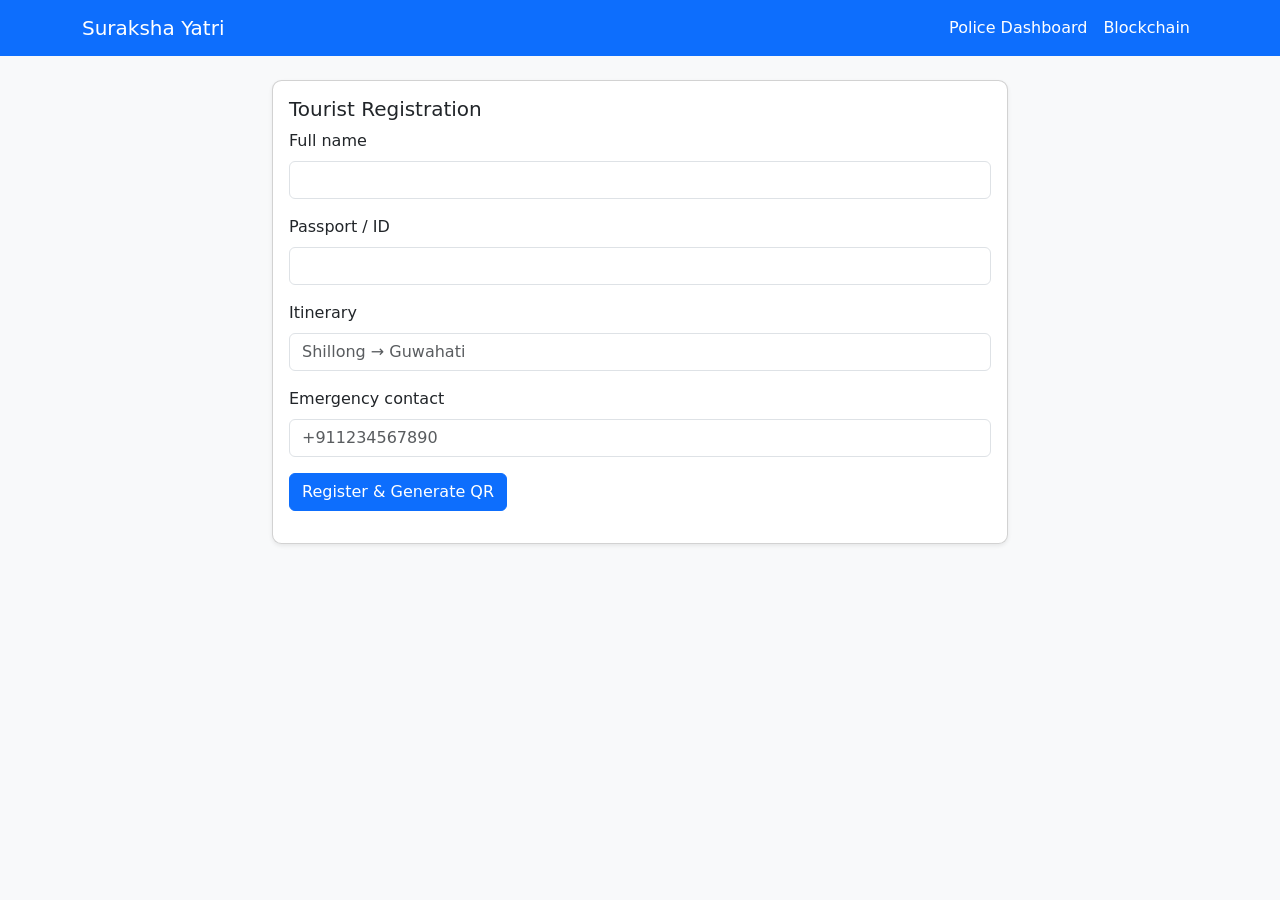
==== frontend/index.html @ e9a860fe "initial frontend commit" ====
<!doctype html>
<html lang="en">
<head>
  <meta charset="utf-8">
  <meta name="viewport" content="width=device-width,initial-scale=1">
  <title>Suraksha Yatri — Register</title>
  <link href="https://cdn.jsdelivr.net/npm/bootstrap@5.3.2/dist/css/bootstrap.min.css" rel="stylesheet">
  <link href="css/style.css" rel="stylesheet">
</head>
<body class="bg-light">
  <nav class="navbar navbar-expand navbar-dark bg-primary mb-4">
    <div class="container">
      <a class="navbar-brand" href="#">Suraksha Yatri</a>
      <div class="navbar-nav">
        <a class="nav-link text-white" href="dashboard.html">Police Dashboard</a>
        <a class="nav-link text-white" href="blockchain.html">Blockchain</a>
      </div>
    </div>
  </nav>

  <main class="container">
    <div class="row justify-content-center">
      <div class="col-md-8">
        <div class="card shadow-sm">
          <div class="card-body">
            <h5 class="card-title">Tourist Registration</h5>
            <form id="registerForm">
              <div class="mb-3">
                <label class="form-label">Full name</label>
                <input class="form-control" name="name" required>
              </div>
              <div class="mb-3">
                <label class="form-label">Passport / ID</label>
                <input class="form-control" name="passport" required>
              </div>
              <div class="mb-3">
                <label class="form-label">Itinerary</label>
                <input class="form-control" name="itinerary" placeholder="Shillong → Guwahati">
              </div>
              <div class="mb-3">
                <label class="form-label">Emergency contact</label>
                <input class="form-control" name="emergency_contact" placeholder="+911234567890" required>
              </div>

              <button class="btn btn-primary" type="submit">Register & Generate QR</button>
            </form>

            <div id="qrArea" class="mt-4" style="display:none">
              <h6>QR Code</h6>
              <div id="qrImage"></div>
              <p class="small text-muted">Save this QR or show to authorities if needed.</p>
            </div>

            <div id="regMsg" class="mt-3"></div>
          </div>
        </div>
      </div>
    </div>
  </main>

  <script src="js/register.js"></script>
  <script src="https://cdn.jsdelivr.net/npm/bootstrap@5.3.2/dist/js/bootstrap.bundle.min.js"></script>
</body>
</html>
---- frontend/css/style.css ----
/* style.css - small additions */
body { font-family: system-ui, -apple-system, "Segoe UI", Roboto, "Helvetica Neue", Arial; }
#qrImage img { max-width: 320px; height: auto; border: 1px solid #ddd; padding: 8px; background: #fff; }
.card { border-radius: 0.6rem; }
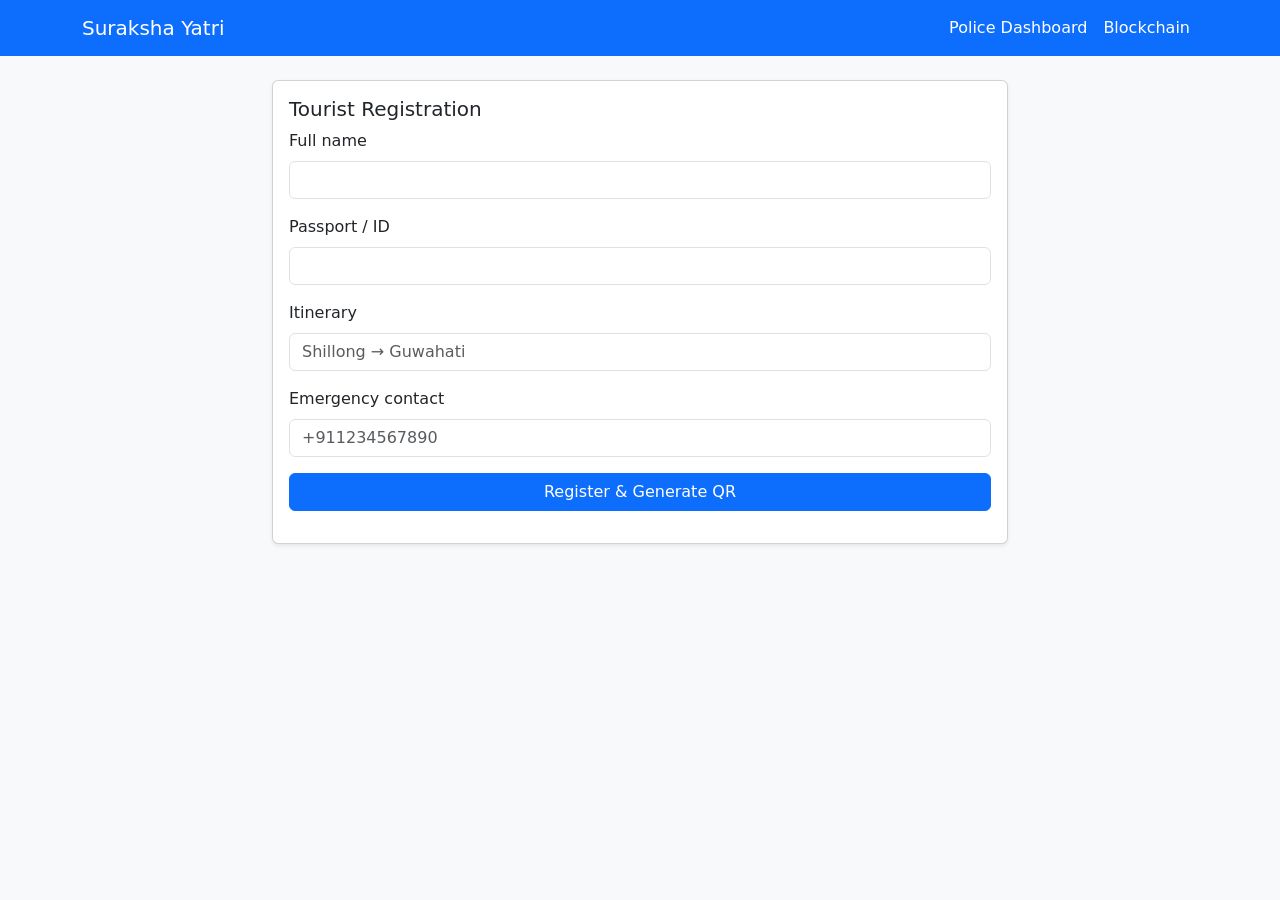
==== commit 7bdcf776: "connected backend and frontend" ====
--- a/frontend/index.html
+++ b/frontend/index.html
@@ -4,16 +4,16 @@
   <meta charset="utf-8">
   <meta name="viewport" content="width=device-width,initial-scale=1">
   <title>Suraksha Yatri — Register</title>
+  <link href="/static/style.css" rel="stylesheet">
   <link href="https://cdn.jsdelivr.net/npm/bootstrap@5.3.2/dist/css/bootstrap.min.css" rel="stylesheet">
-  <link href="css/style.css" rel="stylesheet">
 </head>
 <body class="bg-light">
   <nav class="navbar navbar-expand navbar-dark bg-primary mb-4">
     <div class="container">
-      <a class="navbar-brand" href="#">Suraksha Yatri</a>
+      <a class="navbar-brand" href="/">Suraksha Yatri</a>
       <div class="navbar-nav">
-        <a class="nav-link text-white" href="dashboard.html">Police Dashboard</a>
-        <a class="nav-link text-white" href="blockchain.html">Blockchain</a>
+        <a class="nav-link text-white" href="/dashboard.html">Police Dashboard</a>
+        <a class="nav-link text-white" href="/blockchain.html">Blockchain</a>
       </div>
     </div>
   </nav>
@@ -42,7 +42,7 @@
                 <input class="form-control" name="emergency_contact" placeholder="+911234567890" required>
               </div>
 
-              <button class="btn btn-primary" type="submit">Register & Generate QR</button>
+              <button class="btn btn-primary w-100" type="submit">Register & Generate QR</button>
             </form>
 
             <div id="qrArea" class="mt-4" style="display:none">
@@ -58,7 +58,7 @@
     </div>
   </main>
 
-  <script src="js/register.js"></script>
+  <script src="/js/register.js"></script>
   <script src="https://cdn.jsdelivr.net/npm/bootstrap@5.3.2/dist/js/bootstrap.bundle.min.js"></script>
 </body>
 </html>
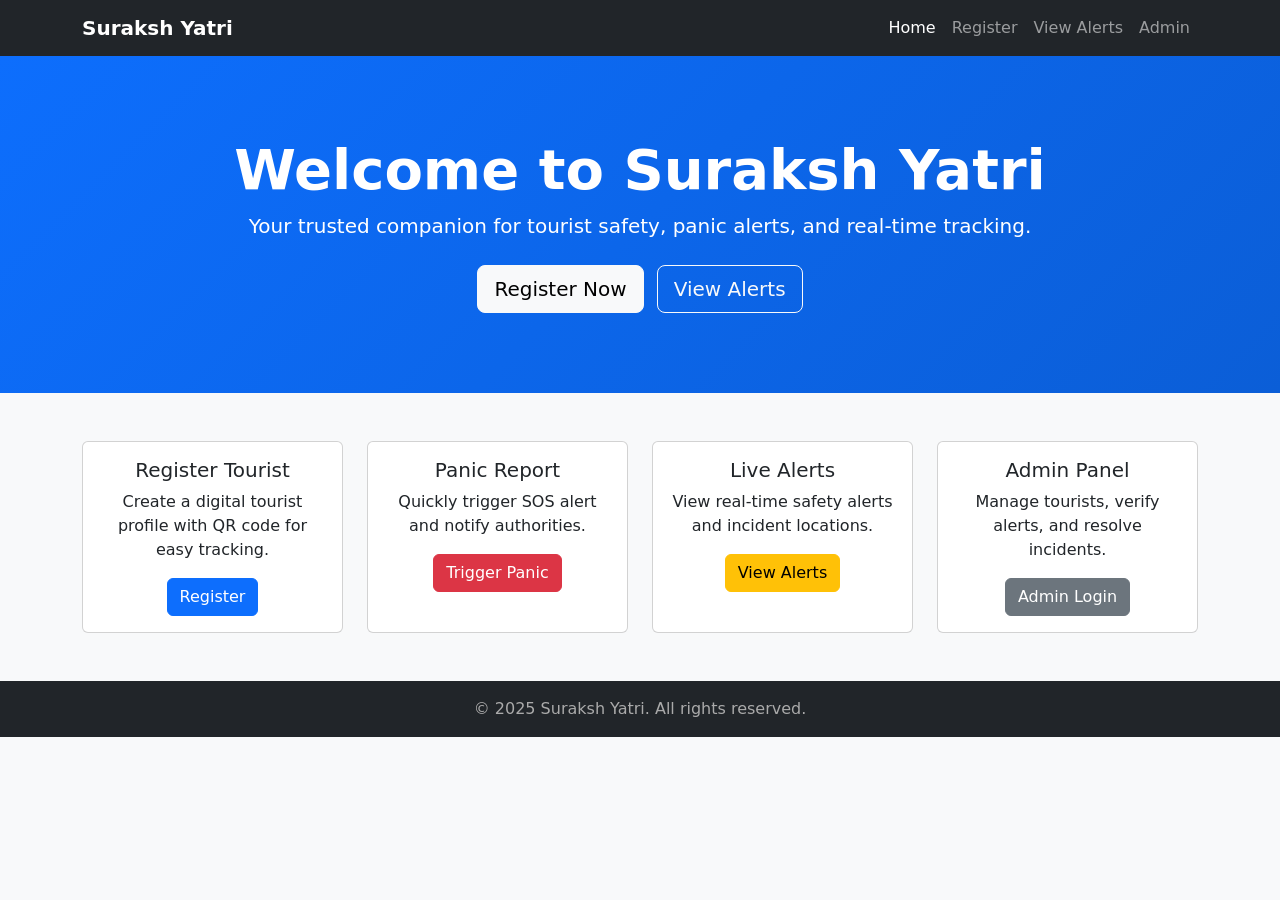
==== commit 4ce2d594: "Create index.html" ====
--- a/frontend/index.html
+++ b/frontend/index.html
@@ -1,64 +1,112 @@
-<!doctype html>
+<!DOCTYPE html>
 <html lang="en">
 <head>
-  <meta charset="utf-8">
-  <meta name="viewport" content="width=device-width,initial-scale=1">
-  <title>Suraksha Yatri — Register</title>
-  <link href="/static/style.css" rel="stylesheet">
-  <link href="https://cdn.jsdelivr.net/npm/bootstrap@5.3.2/dist/css/bootstrap.min.css" rel="stylesheet">
+    <meta charset="UTF-8">
+    <meta name="viewport" content="width=device-width, initial-scale=1.0">
+    <title>Suraksh Yatri | Safety & Reporting Portal</title>
+    <link href="https://cdn.jsdelivr.net/npm/bootstrap@5.3.3/dist/css/bootstrap.min.css" rel="stylesheet">
+    <style>
+        body {
+            background-color: #f8f9fa;
+        }
+        .hero-section {
+            background: linear-gradient(135deg, #0d6efd 0%, #0b5ed7 100%);
+            color: white;
+            padding: 5rem 1rem;
+            text-align: center;
+        }
+        .feature-card {
+            transition: transform 0.2s ease-in-out;
+        }
+        .feature-card:hover {
+            transform: translateY(-5px);
+            box-shadow: 0 0.5rem 1rem rgba(0,0,0,0.15);
+        }
+        footer {
+            background-color: #212529;
+            color: #aaa;
+            padding: 1rem;
+            text-align: center;
+        }
+    </style>
 </head>
-<body class="bg-light">
-  <nav class="navbar navbar-expand navbar-dark bg-primary mb-4">
-    <div class="container">
-      <a class="navbar-brand" href="/">Suraksha Yatri</a>
-      <div class="navbar-nav">
-        <a class="nav-link text-white" href="/dashboard.html">Police Dashboard</a>
-        <a class="nav-link text-white" href="/blockchain.html">Blockchain</a>
-      </div>
+<body>
+
+    <!-- Navbar -->
+    <nav class="navbar navbar-expand-lg navbar-dark bg-dark">
+        <div class="container">
+            <a class="navbar-brand fw-bold" href="#">Suraksh Yatri</a>
+            <button class="navbar-toggler" type="button" data-bs-toggle="collapse" data-bs-target="#navbarNav">
+                <span class="navbar-toggler-icon"></span>
+            </button>
+            <div class="collapse navbar-collapse" id="navbarNav">
+                <ul class="navbar-nav ms-auto">
+                    <li class="nav-item"><a class="nav-link active" href="#">Home</a></li>
+                    <li class="nav-item"><a class="nav-link" href="/register.html">Register</a></li>
+                    <li class="nav-item"><a class="nav-link" href="/dashboard.html">View Alerts</a></li>
+                    <li class="nav-item"><a class="nav-link" href="/admin.html">Admin</a></li>
+                </ul>
+            </div>
+        </div>
+    </nav>
+
+    <!-- Hero Section -->
+    <section class="hero-section">
+        <div class="container">
+            <h1 class="display-4 fw-bold">Welcome to Suraksh Yatri</h1>
+            <p class="lead mb-4">Your trusted companion for tourist safety, panic alerts, and real-time tracking.</p>
+            <a href="/register.html" class="btn btn-light btn-lg me-2">Register Now</a>
+            <a href="/dashboard.html" class="btn btn-outline-light btn-lg">View Alerts</a>
+        </div>
+    </section>
+
+    <!-- Feature Cards -->
+    <div class="container my-5">
+        <div class="row g-4">
+            <div class="col-md-3">
+                <div class="card feature-card h-100 text-center">
+                    <div class="card-body">
+                        <h5 class="card-title">Register Tourist</h5>
+                        <p class="card-text">Create a digital tourist profile with QR code for easy tracking.</p>
+                        <a href="/register.html" class="btn btn-primary">Register</a>
+                    </div>
+                </div>
+            </div>
+            <div class="col-md-3">
+                <div class="card feature-card h-100 text-center">
+                    <div class="card-body">
+                        <h5 class="card-title">Panic Report</h5>
+                        <p class="card-text">Quickly trigger SOS alert and notify authorities.</p>
+                        <a href="/report.html" class="btn btn-danger">Trigger Panic</a>
+                    </div>
+                </div>
+            </div>
+            <div class="col-md-3">
+                <div class="card feature-card h-100 text-center">
+                    <div class="card-body">
+                        <h5 class="card-title">Live Alerts</h5>
+                        <p class="card-text">View real-time safety alerts and incident locations.</p>
+                        <a href="/dashboard.html" class="btn btn-warning">View Alerts</a>
+                    </div>
+                </div>
+            </div>
+            <div class="col-md-3">
+                <div class="card feature-card h-100 text-center">
+                    <div class="card-body">
+                        <h5 class="card-title">Admin Panel</h5>
+                        <p class="card-text">Manage tourists, verify alerts, and resolve incidents.</p>
+                        <a href="/admin.html" class="btn btn-secondary">Admin Login</a>
+                    </div>
+                </div>
+            </div>
+        </div>
     </div>
-  </nav>
 
-  <main class="container">
-    <div class="row justify-content-center">
-      <div class="col-md-8">
-        <div class="card shadow-sm">
-          <div class="card-body">
-            <h5 class="card-title">Tourist Registration</h5>
-            <form id="registerForm">
-              <div class="mb-3">
-                <label class="form-label">Full name</label>
-                <input class="form-control" name="name" required>
-              </div>
-              <div class="mb-3">
-                <label class="form-label">Passport / ID</label>
-                <input class="form-control" name="passport" required>
-              </div>
-              <div class="mb-3">
-                <label class="form-label">Itinerary</label>
-                <input class="form-control" name="itinerary" placeholder="Shillong → Guwahati">
-              </div>
-              <div class="mb-3">
-                <label class="form-label">Emergency contact</label>
-                <input class="form-control" name="emergency_contact" placeholder="+911234567890" required>
-              </div>
+    <!-- Footer -->
+    <footer>
+        <p class="mb-0">&copy; 2025 Suraksh Yatri. All rights reserved.</p>
+    </footer>
 
-              <button class="btn btn-primary w-100" type="submit">Register & Generate QR</button>
-            </form>
-
-            <div id="qrArea" class="mt-4" style="display:none">
-              <h6>QR Code</h6>
-              <div id="qrImage"></div>
-              <p class="small text-muted">Save this QR or show to authorities if needed.</p>
-            </div>
-
-            <div id="regMsg" class="mt-3"></div>
-          </div>
-        </div>
-      </div>
-    </div>
-  </main>
-
-  <script src="/js/register.js"></script>
-  <script src="https://cdn.jsdelivr.net/npm/bootstrap@5.3.2/dist/js/bootstrap.bundle.min.js"></script>
+    <script src="https://cdn.jsdelivr.net/npm/bootstrap@5.3.3/dist/js/bootstrap.bundle.min.js"></script>
 </body>
-</html>
+</html>
